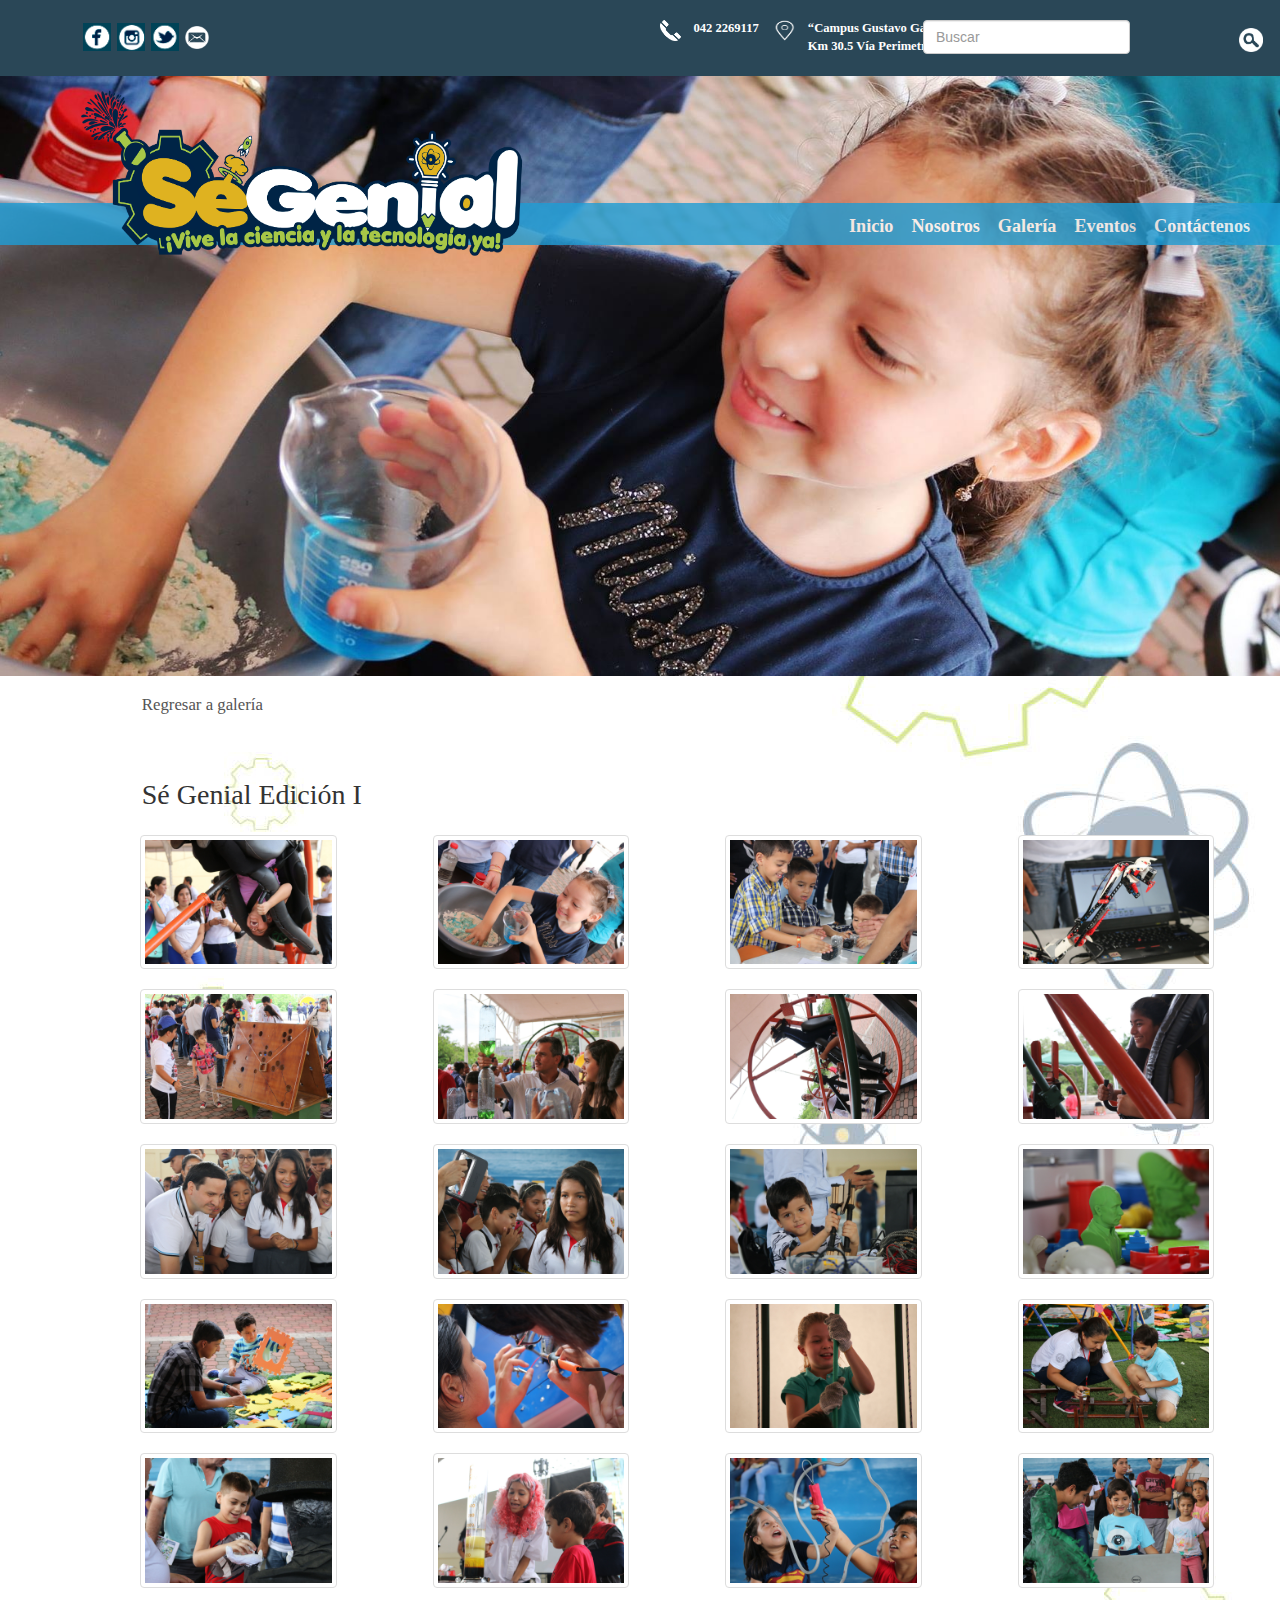
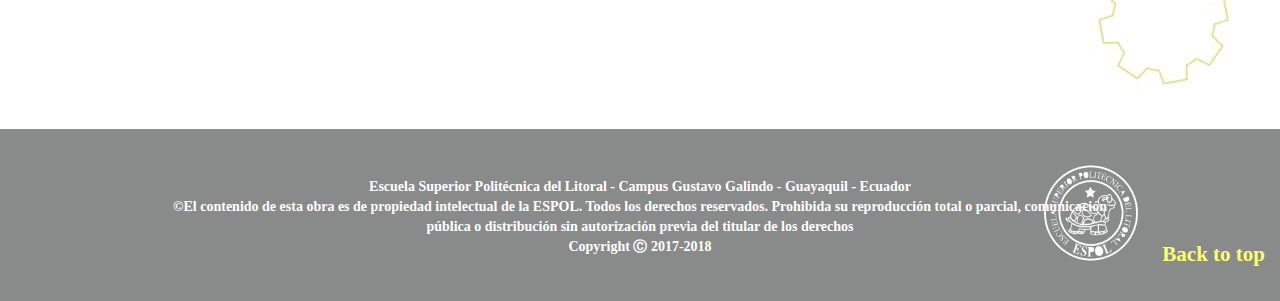
==== pages/album1.html @ fdf4a278 "Pagina" ====
<!DOCTYPE html>
<html lang="es">
    <head>
        <meta http-equiv="Content-Type" content="text/html; charset=UTF-8">
        <meta http-equiv="X-UA-Compatible" content="IE=edge">       
        <meta name="description" content="Proyecto Se Genial">
        <meta name="author" content="">         
        <meta name="viewport" content="width=device-width, user-scalable=no, initial-scale=1.0, maximum-scale=1.0, minimum-scale=1.0" /> 
        <title>Sé Genial - Ciencia & Tecnología </title> <!--titulo -->         
        <!--define la escabilidad responsive-->        
        <link href='../Css/estilos.css' rel='stylesheet'> <!--relacion con la hoja de estilos-->
        <link href="../Css/lightbox.min.css" rel='stylesheet'><!--relacion con la hoja de estilos para galeria-->
        <link href="https://www.fontify.me/wf/1e893ff92dc478e37f2bcf30d12d20bb" rel="stylesheet" type="text/css"><!--AlegreyaSans-Bold-->  
        <link href="https://www.fontify.me/wf/b5febf9e26c5f6fdc570288ff52b4026" rel="stylesheet" type="text/css"><!--AlegreyaSans-Light-->  
        <link href="https://www.fontify.me/wf/cf2e028488651a93a2818b5ef3dda2e2" rel="stylesheet" type="text/css"><!--AlegreyaSans-Thin-->
        <link rel="icon" href="../images/logo.ico" type="image/x-icon" /> <!--favicon-->          
        <!-- Latest compiled and minified CSS -->
        <link rel="stylesheet" href="https://maxcdn.bootstrapcdn.com/bootstrap/3.3.7/css/bootstrap.min.css">
        <!-- jQuery library -->
        <script src="https://ajax.googleapis.com/ajax/libs/jquery/3.1.1/jquery.min.js"></script>
        <!-- Latest compiled JavaScript -->
        <script src="https://maxcdn.bootstrapcdn.com/bootstrap/3.3.7/js/bootstrap.min.js"></script>
        
        <script src="../js/lightbox-plus-jquery.min.js"></script><!--relacion con JavaScript para galeria-->   
        
    </head>   

<body>  
    
<div class="ContenedorPrincipal fondo">
    
<header id="Top">     
    
<div class="contenedorDireccion">   

<div class="Social">    
<a href="https://www.facebook.com/se.genial" target="_blank" title="Siguenos, SéGenial en Facebook" rel="nofollow"> <img src='../images/f.png' alt="logo"> </a>
</div>  

<div class="Social">    
<a href="https://www.instagram.com/se_genial" target="_blank" title="Siguenos, SéGenial en Instagram" rel="nofollow"> <img src='../images/i.png' alt="logo"></a> 
</div>

<div class="Social">    
<a href="https://twitter.com/se_genial" target="_blank" title="Siguenos, SéGenial en Twitter" rel="nofollow"> <img src='../images/t.png' alt="logo"> </a>  
</div> 
    
<div class="Social">    
<a href="../pages/contacto.html" title="Correo" target="_self"> <img class="correo" src='../images/msj.png' alt="logo"> </a> 
</div>

<div class="direccion">      
<img src='../images/fono.png' alt="logo">
<p><b>042 2269117</b></p> 
</div>  
    
<div class="direccion distancia">    
<img src='../images/ub.png' alt="logo">
<p><b>“Campus Gustavo Galindo Velasco”, <br>Km 30.5 Vía Perimetral.</b></p> 
</div>       
    
    
<form class="navbar-form navbar-left">
      <div class="form-group">
        <a href="http://www.segenial.espol.edu.ec/es/search/google" title="Buscador" target="_blank"><img src='../images/lupa.png' alt="logo"></a>   
        <input type="text" class="form-control" placeholder="Buscar">
      </div>      
</form>   


</div>   
    
<div class="menu-bar">
<a href="#"> <img src='../images/mobile-nav-icon.png' alt="logo"></a> 
</div>
</header>   
    
    
<a href='../index.html'> <img class="logo" src="../images/logo.png" alt="logo" title="Logo de Sé Genial"> </a>

<nav>
 <ul class="menu">
  <li><a href='../index.html'><b>Inicio</b></a></li>
  <li><a href='nosotros.html'><b>Nosotros</b></a></li>
  <li><a href='galeria.html'><b>Galería</b></a></li>
  <li><a href='eventos.html'><b>Eventos</b></a></li>    
  <li><a href='contacto.html'><b>Contáctenos</b></a></li>
</ul>
</nav>   
    
 
<img class="imagenPrincipal imgMovilGaleria" src="../images/img1-compressor.jpg">      

    
<div class="container contenedorAlbum1">  
<div class="row album1">
    
<h3>Sé Genial Edición I</h3>
<a class="regresarGaleria" href='../pages/galeria.html'>Regresar a galería</a>
    
  <div class="col-md-3 contenidoAlbum1"> 
    
       <a class="thumbnail" class="example-image-link"  href="../images/Galeria/foto1-compressor.jpg"  data-lightbox="example-set" data-title="Click the right half of the image to move forward.">
      <img class="example-image" src="../images/Galeria/foto1-compressor.jpg" alt=""/></a> 
   
  </div>
    
  <div class="col-md-3 contenidoAlbum1"> 
      
     <a class="thumbnail" class="example-image-link"  href="../images/Galeria/foto2-compressor.jpg"  data-lightbox="example-set" data-title="Click the right half of the image to move forward.">
      <img class="example-image" src="../images/Galeria/foto2-compressor.jpg" alt=""/></a>    
  </div>
    
  <div class="col-md-3  contenidoAlbum1">   
    
    <a class="thumbnail" class="example-image-link"  href="../images/Galeria/foto3-compressor.jpg"  data-lightbox="example-set" data-title="Click the right half of the image to move forward.">
    <img class="example-image" src="../images/Galeria/foto3-compressor.jpg" alt=""/></a>    
    
  </div>   
    
   <div class="col-md-3  contenidoAlbum1"> 
     <a class="thumbnail" class="example-image-link"  href="../images/Galeria/foto4-compressor.jpg" data-lightbox="example-set" data-title="Click the right half of the image to move forward.">
    <img class="example-image" src="../images/Galeria/foto4-compressor.jpg" alt=""/></a>   
  </div>
    
  <div class="col-md-3 contenidoAlbum1">  
    <a class="thumbnail" class="example-image-link"  href="../images/Galeria/foto5-compressor.jpg" data-lightbox="example-set" data-title="Click the right half of the image to move forward.">
    <img class="example-image" src="../images/Galeria/foto5-compressor.jpg" alt=""/></a>  
     
  </div>
    
  <div class="col-md-3 contenidoAlbum1">  
    <a class="thumbnail" class="example-image-link"  href="../images/Galeria/foto6-compressor.jpg" data-lightbox="example-set" data-title="Click the right half of the image to move forward.">
    <img class="example-image" src="../images/Galeria/foto6-compressor.jpg" alt=""/></a>     
   
  </div>
    
  <div class="col-md-3  contenidoAlbum1">  
      
     <a class="thumbnail" class="example-image-link"  href="../images/Galeria/foto7-compressor.jpg" data-lightbox="example-set" data-title="Click the right half of the image to move forward.">
    <img class="example-image" src="../images/Galeria/foto7-compressor.jpg" alt=""/></a>  
  
  </div>   
    
   <div class="col-md-3  contenidoAlbum1"> 
    <a class="thumbnail" class="example-image-link"  href="../images/Galeria/foto8-compressor.jpg" data-lightbox="example-set" data-title="Click the right half of the image to move forward.">
    <img class="example-image" src="../images/Galeria/foto8-compressor.jpg" alt=""/></a>      
   
  </div>  
    
  <div class="col-md-3 contenidoAlbum1">  
    <a class="thumbnail" class="example-image-link"  href="../images/Galeria/foto9-compressor.jpg" data-lightbox="example-set" data-title="Click the right half of the image to move forward.">
    <img class="example-image" src="../images/Galeria/foto9-compressor.jpg" alt=""/></a>  
   
  </div>
    
  <div class="col-md-3 contenidoAlbum1">    
    <a class="thumbnail" class="example-image-link"  href="../images/Galeria/foto10-compressor.jpg" data-lightbox="example-set" data-title="Click the right half of the image to move forward.">
    <img class="example-image" src="../images/Galeria/foto10-compressor.jpg" alt=""/></a>  
  </div>
    
  <div class="col-md-3  contenidoAlbum1"> 
    <a class="thumbnail" class="example-image-link"  href="../images/Galeria/foto11-compressor.jpg" data-lightbox="example-set" data-title="Click the right half of the image to move forward.">
    <img class="example-image" src="../images/Galeria/foto11-compressor.jpg" alt=""/></a>     
  </div>   
    
   <div class="col-md-3  contenidoAlbum1">
    <a class="thumbnail" class="example-image-link"  href="../images/Galeria/foto12-compressor.jpg" data-lightbox="example-set" data-title="Click the right half of the image to move forward.">
    <img class="example-image" src="../images/Galeria/foto12-compressor.jpg" alt=""/></a>      
  </div>   
    
   <div class="col-md-3  contenidoAlbum1">
    <a class="thumbnail" class="example-image-link"  href="../images/Galeria/foto13-compressor.jpg" data-lightbox="example-set" data-title="Click the right half of the image to move forward.">
    <img class="example-image" src="../images/Galeria/foto13-compressor.jpg" alt=""/></a>       
  </div>  
    
  <div class="col-md-3 contenidoAlbum1">
     <a class="thumbnail" class="example-image-link"  href="../images/Galeria/foto14-compressor.jpg" data-lightbox="example-set" data-title="Click the right half of the image to move forward.">
    <img class="example-image" src="../images/Galeria/foto14-compressor.jpg" alt=""/></a> 
    
  </div>
    
  <div class="col-md-3 contenidoAlbum1">
    <a class="thumbnail" class="example-image-link"  href="../images/Galeria/foto15-compressor.jpg" data-lightbox="example-set" data-title="Click the right half of the image to move forward.">
    <img class="example-image" src="../images/Galeria/foto15-compressor.jpg" alt=""/></a>    
  </div>
    
  <div class="col-md-3 contenidoAlbum1">   
    <a class="thumbnail" class="example-image-link"  href="../images/Galeria/foto16-compressor.jpg" data-lightbox="example-set" data-title="Click the right half of the image to move forward.">
    <img class="example-image" src="../images/Galeria/foto16-compressor.jpg" alt=""/></a>    
  </div>    
 
   <div class="col-md-3 contenidoAlbum1">   
    <a class="thumbnail" class="example-image-link"  href="../images/Galeria/foto17-compressor.jpg" data-lightbox="example-set" data-title="Click the right half of the image to move forward.">
    <img class="example-image" src="../images/Galeria/foto17-compressor.jpg" alt=""/></a>    
  </div> 
    
   <div class="col-md-3 contenidoAlbum1">   
    <a class="thumbnail" class="example-image-link"  href="../images/Galeria/foto18-compressor.jpg" data-lightbox="example-set" data-title="Click the right half of the image to move forward.">
    <img class="example-image" src="../images/Galeria/foto18-compressor.jpg" alt=""/></a>    
  </div>    
    
   <div class="col-md-3 contenidoAlbum1">   
    <a class="thumbnail" class="example-image-link"  href="../images/Galeria/foto19-compressor.jpg" data-lightbox="example-set" data-title="Click the right half of the image to move forward.">
    <img class="example-image" src="../images/Galeria/foto19-compressor.jpg" alt=""/></a>    
  </div>    
    
   <div class="col-md-3 contenidoAlbum1">   
    <a class="thumbnail" class="example-image-link"  href="../images/Galeria/foto20-compressor.jpg" data-lightbox="example-set" data-title="Click the right half of the image to move forward.">
    <img class="example-image" src="../images/Galeria/foto20-compressor.jpg" alt=""/></a>    
  </div>    
  
</div>
</div> 
    
<footer class="col-xs-12 col-sm-12 col-md-12">
<p><br><b>Escuela Superior Politécnica del Litoral - Campus Gustavo Galindo - Guayaquil - Ecuador
<br> ©El contenido de esta obra es de propiedad intelectual de la ESPOL. Todos los derechos reservados. 
Prohibida su reproducción total o parcial, comunicación<br>pública o distribución sin autorización previa del titular de los derechos <br>Copyright Ⓒ 2017-2018</b></p>    
<img src="../images/logoEspol.png" alt="logo" title="Logo Espol">
<p class="pull-right"><a href="#Top"><b>Back to top</b></a></p>
</footer>   
    
</div>
   
<!-- FOOTER -->
 
</body></html>
---- Css/estilos.css ----
*{margin:0;
padding: 0;
-moz-box-sizing: border-box;
-webkit-box-sizing: border-box;	
box-sizing: border-box;
list-style-type: none;
}    


html {
font-family: sans-serif;
-webkit-text-size-adjust: 100%;
-ms-text-size-adjust: 100%;
}



@font-face {
font-family:"AlegreyaSans-Bold";
font-family: "AlegreyaSans-Light" ;
font-family:"AlegreyaSans-Thin";
font-style: normal;
font-weight: normal;

}


body{
font-family: font96876; /*AlegreyaSans-Bold */
font-family: font29500; /*AlegreyaSans-Light */
font-family: font29505; /*AlegreyaSans-Thin */
-webkit-background-size: cover;
-moz-background-size: cover;
-o-background-size: cover;
background-size: cover;
background-repeat: no-repeat;
background-position: fixed; 
}

.ContenedorPrincipal{
    width:100%;
    max-width:100%;  
    overflow: hidden;
    height: auto;
    margin:0 auto;
    position: relative;
    content:"";
    display:table; 
}


.menu-bar img{
    display: none;
}


.fondo{
    background-image: url(../images/fondo.png); 
    width: 100%;
    height: auto;
}

.imagenPrincipal{   
    width:100%;
    height:600px;
    max-width: 100%; 
    max-height: 600px;
    overflow: hidden;  
}
    
header{
width:100%;
height:auto;
float: left;
background-color:#2a4757; 
padding: 10px; 
}


.contenedorDireccion{
position:relative;
top:0.7em;
width: 100%;
height:4em;
z-index: 11;
}


.direccion{
position: relative;
left:37em;
float: left;
}


.distancia{
position: relative;
left:39em;
}

.direccion img{
width:1.5em;
height:1.5em;
float: left;
-webkit-transition: all 1s ease;
-moz-transition: all 1s ease;
-ms-transition: all 1s ease;
transition: all 1s ease;
}


.direccion p{
    color: white;
    font-family:font96876; /*AlegreyaSans-Bold;*/
    font-size:0.9em;
    float: left;
    position: relative;
    left:1em;
}


.Social{  
    font-family: font96876; /*AlegreyaSans-Bold;*/
    font-size:1em;
    float: left;
}


.Social a{
position:relative;
left: 5em;
float: left; 
margin 0 auto; 
}   

.Social img{
width:2em;
height:2em;
margin:3px;
-webkit-transition: all 1s ease;
-moz-transition: all 1s ease;
-ms-transition: all 1s ease;
transition: all 1s ease;
}



.Social img:hover {
width:2.5em;
height:2.5em;    
}

img.correo {
position: relative;
top:0.2em;
width:1.7em;
height:1.7em;
}



button{
float: right;
position: relative;
right:5em;
}


.form-group img{
width:1.7em;
height:1.7em;
float: left;
position: relative;
left:55.5em;
top:0em;
}


.form-control{ 
  position: absolute;
  top:0em;
  right:10em; 
}


/*Slider*/

.carousel-indicators{
position: relative;
top:45em;
}

.item img{
position: relative;
top:0em;
}



nav{
   position: absolute;
   top:14.5em;
   z-index:12;  
   left:0em;
    width:100%;
    height:3em;
    float: right;
    padding: 0px;   
    margin:0 0; 
    background:#1e9cd4;
    opacity: .8;
}

.menu{
   position: relative;
   top:0.7em;
   left:60em;
    width:100%;  
    float: right;
    padding: 0px;   
    margin:0 0;    
    z-index:13;  
}


nav ul{
overflow: hidden;
}

nav ul li { 
float: left;
font-size:1.3em;
font-family:font96876; /*AlegreyaSans-Bold;*/    
}

nav ul li a {
  display: inline;  
  padding: 8px 9px; 
  color:#fff;
  list-style:none;
}

/* Change the link color on hover */
.menu li a:hover {   
 background-color:#ffff71; 
 text-decoration: none; 
}



.logo{
position: absolute;
top:4.5em;
width:40em;
height:15em;  
float: left;
left:2.5em;
z-index:14;
}



.descripcion{
    position:absolute;
    top:0em;    
    background:#ffff71;
    width: 100%;
    height:auto;   
}

.descripcion h1{
font-size:2.5em;
text-align: center;
font-family:font96876; /*AlegreyaSans-Bold*/
color:#535353;
}


.descripcion p{
    font-size:1.5em;
    font-family: font29500; /*AlegreyaSans-Light */
    text-align: center;
    margin-left:7em;
    margin-right:7em;
    color:#535353;
}

.RedColaboradores{
   position: relative;
   top:7em;
   width:33.33%;
   background-color:#df7d34;  
   height:50em;
   float: left;
   z-index: 1;
}

img.colabEjes{
    position: relative;    
    width:75%;
    opacity: 0.8;
    border: 10px solid #eee;
    -webkit-transition: all 0.5s ease;
    -moz-transition: all 0.5s ease;
    -o-transition: all 0.5s ease;
    -webkit-box-reflect: below 0px -webkit-gradient(linear, left top, left bottom, from(transparent), color-stop(.7, transparent), to(rgba(0,0,0,0.1)));     
}
 
img.colabEjes:hover {   
   opacity: 1;
    -webkit-box-reflect: below 0px -webkit-gradient(linear, left top, left bottom, from(transparent), color-stop(.7, transparent), to(rgba(0,0,0,0.4)));
    -webkit-box-shadow: 0px 0px 20px rgba(255,255,255,0.8);
    -moz-box-shadow: 0px 0px 20px rgba(255,255,255,0.8);
    box-shadow: 0px 0px 20px rgba(255,255,255,0.8);
}


.RedColaboradores h1{
   font-size:1.7em;
   font-family:font96876; /*AlegreyaSans-Bold;*/
    text-align: center; 
    color:#5b5a5a;   
}


.RedColaboradores p{
    font-size:1.2em;
    font-family: font29500; /*AlegreyaSans-Light */
    text-align:center;    
    color:#ffffff;
    margin: 1em;
    width:29em;
    height:25em;
    position: relative;
    left:3.7em;
}



.button {    
    border: none; 
    padding: 15px 32px;
    text-align: center;   
    display: inline-block;
    font-size: 18px;
    font-family:font29505; /*AlegreyaSans-Thin */
    margin: 4px 2px;
    cursor: pointer;  
    margin-left: 5em;
    margin-right: 5em;
}


.buttonRedes {
position:absolute;
top:30em;
left:10em;
right:9em;
background-color: transparent;    
border: 2px solid rgb(198,159,121);  
border-radius: 10px;    
z-index: 2;
}

.buttonRedes a:hover{
    color:yellow;
    text-decoration: none;
}

.buttonRedes a{
    color:white;
}


.linksPotencial{
position: relative;
top:3em;
width:100%;
height:47em;
}

.linksPotencial .row{
position:relative;
top:15em;
width:100%;
}

.iconos img{
width:10em;
height:10em;
-webkit-transition: margin 0.5s ease-out;
-moz-transition: margin 0.5s ease-out;
-ms-transition: margin 0.5s ease-out;
transition: margin 0.5s ease-out;
}

.iconos img:hover {
margin-top: 2px;
}


.linksPotencial h1{
    font-size:2.5em;
    font-family:font96876; /*AlegreyaSans-Bold;*/
    text-align: center;   
    position: relative;
    top:4em;
    color:#535353;
}


.linkEstilo a:hover{
    color:#ffff71;
    text-decoration: none;
}



.linkEstilo a{
    color: white;
}


.linkEstilo {      
    color: white;
    padding:15px 15px;   
    padding-bottom:0em;
    padding-top: 0em;
    text-decoration: none;
    display: inline-block;      
    cursor: pointer;  
    position: relative;
    top:1em;
    left:0em;  
    font-family:AlegreyaSans-Thin;
    font-size: 1.2em;
    text-align:center;
    width:70%; 
    height:7em;
}


.linkEstilo h1{
   font-size:1.3em;
   font-family:font96876; /*AlegreyaSans-Bold;*/
    text-align: center;    
    position: relative;
    top:0em;   
    z-index: 7;
}

.linkNiños{
    background-color: #749C3C; /*Green*/
    border: 2px solid rgb(116,156,61);  
    border-radius: 10px;  
    z-index: 6; 
}


.linkMaestros {
    background-color: #3E5C98; /*azúl*/
    border: 2px solid rgb(60,91,150);  
    border-radius: 10px;      
}

.linkPadres {
    background-color:#377F86; /*Turquesa*/
    border: 2px solid #377f87;  
    border-radius: 10px;    
}

.linkParticipar{
    background-color:#974474; /*Magenta*/
    border: 2px solid #944372;  
    border-radius: 10px;    
}


.video-responsive {
position: relative;
top:0em;
padding-bottom: 56.25%; /* 16/9 ratio */
padding-top: 30em; /* IE6 workaround*/   
}
 
.video-responsive iframe,
.video-responsive object,
.video-responsive embed {
position: absolute;
top:2em;
left:0em;
width:100%;
height:50%;
}


.eventosCalendar {   
    position: absolute;
    top:218em;
    background-color:#465f84;
    color: #cfd419;
    text-align: left;
    float: left;    
    width: 100%;   
    height:50%;
}

.eventosCalendar h1{  
    position: relative;
    top:1.3em;
    text-align: center;    
    font-size:2.5em;  
    font-family:font29500; /*AlegreyaSans-Light;*/
    color: white;   
} 


.evento{
    position: relative;
    top:5em;
    width:25em;
    height:25em;
}


.evento h2{ 
    margin: auto;
    position: absolute;
    left:0em;
    font-size: 5em;
    font-family:font29500;  /*AlegreyaSans-Light;*/
    padding-left:1em;
}


.mesAnio{   
    font-size:2em;
    font-family:font29505; /*AlegreyaSans-Thin;*/
    position: relative;
    left:4.3em;
    top:1em;
    margin: auto;
}

.evento h4{ 
    color: white;
    font-size:1.5em;
    font-family: font29505; /*AlegreyaSans-Thin;*/
    position: absolute;
    left:3.5em;
    top:4.5em;  
     margin: auto;
}

.evento p{
   color: white;
   width:25em;
   height:20em;
    font-size:1em;
    font-family: font29505; /*AlegreyaSans-Thin;*/
    position: absolute;
    left:5.5em;
    text-align: left;
    top:10em;  
    margin: auto;    
}


.buttonEventos {
   background-color: transparent;  
    border: 2px solid #81919f;  
    border-radius: 10px; 
    position: relative;
    top:12em;
    left:-5.5em;
}

.buttonEventos a:hover{
    color:#cfd419;
    text-decoration: none;
}

.buttonEventos a{
    color: white;
}

footer{  
    position: relative;
    top:0.2em;
    width:100%;
    height:12.5em;    
    color: white;
    background-color:#898a8a;   
    clear:both;
    font-size:1em;   
    font-family:font29500; /*AlegreyaSans-Light;*/  
    text-align: center;    
}

footer p{
position: relative;
left:0em;
top:2em;
}

footer img{
    position: absolute;
    right:10em;
    top:2.5em;
    width:7em;
    height:7em;
}


.pull-right{
font-size:1.5em;
font-family: font96876; 
position: relative;
top: 0em;
}

.pull-right a{
left: 0em;
width: 5em;
height: auto;
color:#ffff71;
}

.pull-right a:hover{
text-decoration: none;
color:#555;
}


/*Nosotros*/

.contenedorNosotros{
position: relative;
left:0em;
width:50%;
top:5em;
height:50em;
}


.contenidoNosotros h3{
position: relative;
left:11em;
font-size:2em;
font-family:font96876; /*AlegreyaSans-Bold;*/
}


.contenidoNosotros p{
font-family:font29500;  /*AlegreyaSans-Light;*/
font-size:1.2em;
position: relative;
left: 5em;   
}

.objetivos li{
list-style:circle;
font-family:font29500;  /*AlegreyaSans-Light;*/
font-size:1.2em;
position: relative;
left: 5em;  
}



/*Contáctenos*/

.btn:focus{
outline: none;
}

#respuesta{
display: none;
}

.active a{
color:#ffff71;
text-decoration: none;
}


.contacto{
font-family:font96876; /*AlegreyaSans-Bold;*/
position: relative;
top:1em;
left:5em;
}

.contenidoContacto {
position: relative;
left:3em;
height:17em;
}

.contenidoContacto img{
position: relative;
top:3.7em;
left:0;
width:1.5em;
height:1.2em;
margin: 0;
}

img.mailCont{
position: relative;
top:3.7em;
left:0.2;
width:2em;
height:1.2em;
margin: 0;
}

.contenidoContacto p{
position: relative;
top:2em;
left:2em;
font-family:font29500;  /*AlegreyaSans-Light;*/
font-size:1.2em;    
}

.infoContact{
position: relative;
top: 5em;
left: 0;
}

.infoContact h3{
position: relative;
top:6em;
font-size:2em;
font-family:font96876; /*AlegreyaSans-Bold;*/   
}


.infoContact p{
width: 100%;
position: relative;
top:0.7em; 
font-family:font29500;  /*AlegreyaSans-Light;*/
font-size:1.2em;
left:3.4em;
}

.contCont{
position: relative;
font-family:font29500;  /*AlegreyaSans-Light;*/
top:7em;
left:15em;
width:20em;
height: 5em;
}


.contCont label{
position: absolute;
right:15em;
width:20em;
height: 5em;
}

.btnEnviar{
position: absolute;
top:40em;
left:20.5em;
}


.msjCont{
position: absolute;
font-family:font29500;  /*AlegreyaSans-Light;*/
top:31em;
left:15em;
width:20em;
}

.msjCont label{
position: absolute;
top:0em;
right:31.5em;
}

.contenedorContac h3{
position: relative;
top:0.5em;
text-align: left;
left:2em;
font-size:2em;
font-family:font96876; /*AlegreyaSans-Bold;*/
}

.contenedorContac{
height:115em;
}


.row::after {
    content: "";
    clear: both;
    display: table;
}

.mapa{
width:55%;
position: absolute;
left:11em;
top:122em;

}

.mapa img{
width: 100%;
position: relative;
top:2em;
}

.contCont input{
position:relative;
top: 0;
}

.mapa h3{
position: relative;
left: 0;
top: 0;
font-size:2em;
font-family:font96876; /*AlegreyaSans-Bold;*/     
}


/*.formulario iframe{
position:relative;
top:10em;  
left:1em;
width:65em;
height:45em;    
}*/





/*Galeria*/

.contenedorGaleria{
   width: 100%;
   height:50em;
   position: relative;
   top:4em;  
   left:5em;
}

.contenedorGaleria h3{
position:relative;
top:0em;
font-size:2em;
left:0.2em;
font-family:font96876; /*AlegreyaSans-Bold;*/
}

.contenidoGaleria{
position:absolute;
top:0em;
}

.caption h4{
font-size:1.7em;
text-align: center;
color: #555;
font-family:font96876; /*AlegreyaSans-Bold;*/
}

.caption h4:hover{
color:#3E5C98;
}

.caption a:hover{
  text-decoration: none;  
}


.desGaleria{
font-size:1.2em;
font-family:font29500;  /*AlegreyaSans-Light;*/
}



/*Albumes*/


.contenedorAlbum1{
  height:75em; 
  position: relative;
  left: 5em;
}



.thumbnail{
    position: relative;
    width:75%;
    top:7em;
    left:0em;
    right:10em;
} 



.album1 h3{
position: relative;
top:3em;
text-align: left;
left:0.6em;
font-size:2em;
font-family:font96876; /*AlegreyaSans-Bold;*/
}


.regresarGaleria{
position:absolute;
left:1em;
top:1em;
font-family:font96876; /*AlegreyaSans-Bold;*/
font-size:1.2em; 
color:#555;
}


.regresarGaleria:hover{
text-decoration: none;
}

/*FinAlbum1*/




/*Eventos*/

.contenidoEventos{
position: relative;
height:45em;
top: 2em;
clear: both;
}

.contenedorEventos{
position: relative;
top:3em;  
height:150em;
} 


.contenidoEventos img{
position:absolute;
top:2.7em;
left:41em;
width:75%;
height:75%;
float: right;
}

.contenedorEventos h3{
position: relative;
left:0.5em;
font-size:2em;
font-family:font96876; /*AlegreyaSans-Bold;*/ 
}

.contenidoEventos h4{
font-size:1.2em;
font-family:font96876; /*AlegreyaSans-Bold;*/ 
}

.list-group-item{
font-size: 1em;
text-align: left;
font-family:font29500;  /*AlegreyaSans-Light;*/
}

img.efectEventos{    
    opacity: 0.8;
    border:7px solid #eee;
    -webkit-transition: all 0.5s ease;
    -moz-transition: all 0.5s ease;
    -o-transition: all 0.5s ease;
    -webkit-box-reflect: below 0px -webkit-gradient(linear, left top, left bottom, from(transparent), color-stop(.7, transparent), to(rgba(0,0,0,0.1)));     
}
 
img.efectEventos:hover {   
   opacity: 1;
    -webkit-box-reflect: below 0px -webkit-gradient(linear, left top, left bottom, from(transparent), color-stop(.7, transparent), to(rgba(0,0,0,0.4)));
    -webkit-box-shadow: 0px 0px 20px rgba(255,255,255,0.8);
    -moz-box-shadow: 0px 0px 20px rgba(255,255,255,0.8);
    box-shadow: 0px 0px 20px rgba(255,255,255,0.8);
}

.list-group-item a{
color:#555;
}


.list-group-item a:hover{
text-decoration: none;
}

.list-group-item b{
 font-family:font96876; /*AlegreyaSans-Bold;*/    
}


/*Eventos*/



/*RedColaboradores*/


.contenedorRedColab{
position: relative;
top:3em;
width:100%;
height:60em;
}


.tituloRedColb{
position: relative;
text-align: left;
left:0.4em;
font-size:2em;
font-family:font96876; /*AlegreyaSans-Bold;*/
}

.contenidoRedColab{
position: relative;
top: 5em;
height:37em;
   
}

.contenidoRedColab h3{
position: absolute;
top:11em;
left:3em;
font-size:1.5em;
font-family:font96876; /*AlegreyaSans-Bold;*/
}


img.giro {    
width:100%;
}
 

.desColb{
position:absolute;
top:16em;
left:2em;
width:12em;
height:10em;
text-align: left;
font-size: 1.3em;
color:#555;
font-family:font29500;  /*AlegreyaSans-Light;*/
}

.fonoNum{
position:relative;
top:9em;  
left:5em;
color:#555;
}

.fonoRedCol{
position:absolute;
top:26em;
left:3em;
width:1.5em;
height:1.5em;
margin: 1em;
}

.correoRedCol{
position:absolute;
top:28.7em;
left:3em;
width:2em;
height:1.5em;
margin: 1em;
}

.mailRedCol{
position: absolute;
top:29.5em;
left:5.5em;
color:#555;
}

.mailRedCol:hover{
text-decoration: none;
}

.webRedCol{
position: absolute;
top:31.5em;
left:5.5em;
color:#555;
}

.webRedCol:hover{
text-decoration: none;
}









@media only screen and (max-width: 768px) {
    
    /* For mobile phones: */ 
   
[class*="col-*-*"] {
    float: left;
    padding:0px;
    width: 100%;
}
 
/* Home */ 

.logo{
position: absolute;
top:0em;
width:16em;
height:7em;  
left:7em;
}


      
.contenedorDireccion{
display: none;
}
    
header{
height:9em;
}
      
 
.menu-bar img{  
    display: block;    
    width:2em;
    height:2em;
    box-sizing: border-box;
    -webkit-box-sizing:border-box;
    -moz-box-sizing:border-box;  
    position:absolute;
    top:1em;
    left:4em;    
}  
         
      
nav{
  width:100%;
  height:1em;   
  top:5em;       
  margin: 0;    
  opacity: .3;
}    
    

.carousel-indicators{
position: relative;
top:20em;
}
    

.descripcion{
   position:relative;
   top:0em;
}
 
.descripcion h1{
font-size:4em;}


.descripcion p{
    font-size:1.5em;   
    text-align: center;
    margin-left:2em;
    margin-right:2em;   
}
    
.RedColaboradores{
height:45em;
position: relative;
top:7em;
}

    
.RedColaboradores p{   
    width:14.5em;
    height:20em;
    position: relative;
    left:1.2em;
    font-size:1.4em;
}
    
    
.buttonRedes{ 
top:27em;
left:3em;
}

.linksPotencial{
position: relative;
top:3em;
}
  
.linksPotencial h1{
position: relative;
top:2.5em;
font-size:2em;
}
  

.linksPotencial .row{
position:relative;
top:8em;
}      
    
    
 .linkEstilo{ 
width:12.5em;
height:8em;
position: relative;
top:0.5em;
margin:1em;
} 
    
.iconos img{
width:12em;
height:12em;
}   
    
.linkEstilo h1{  
font-size:1.5em;
position: relative;
top:0em;
}

.linkEstilo p{
font-size:1.3em;        
}
 
.video-responsive{
position:relative;
top:15em;
}  

.eventosCalendar{
position: relative;
top:0em;  
height:100em;


}
  
.evento{
position:relative;
width: 100%;
top:2em;  
height:30em; 
}   
    
.eventosCalendar h1{
position: relative;
top:0.5em;
}

.mesAnio{   
font-size:1.7em;
position: relative;
top:1em;
left:0.5em; 
}

.evento h4{    
font-size:2em;
position: absolute;
left:2.7em;
top:2.9em; 
}

.evento p{  
font-size:1.5em;
width:13em;
height:30em;
position: absolute;
left:3.6em;
top:6.5em;   
}

.buttonEventos {   
position: relative;
left:-1em;
top:14em;
}
   
footer{
position: relative;
top:0em;
font-size:0.6em;
text-align: left;
}
   
footer img{
position: absolute;
top:4em;
right:0em;
}
    
    
.pull-right {
font-size:1.5em;
position: absolute;
top: 0em;
margin: 0.5em;
}
    
    
/* Fin home */ 

    
    
/*Páginas secundarias*/ 
    
/*Inicio Nosotros*/
    
    
.imgMovilNosotros{    
    content:url(../images/imgMovil.jpg);    
    width: 100%;
    height:400px;
    max-height: 100%;
    max-height: 400px;
    overflow: hidden;   
    position: relative;
    top:0em;         
}
    
.contenedorNosotros{
position: relative;
top:2em;
width: 100%;
height:75em;
}
     

.contenidoNosotros h3{
position: relative;
font-size:2em;
left:6em;
}

.contenidoNosotros p{
text-align: left;
font-size:1.5em;
left:1em;
}
    
    
.objetivos li{
font-size:1.5em;
position: relative;
left:1.2em;  
}


/*Fin Nosotros*/
    

/*Contacto*/
    
.imgMovilContacto{    
    content:url(../images/imgMovilContact.jpg);    
    width: 100%;
    height:400px;
    max-height: 100%;
    max-height: 400px;
    overflow: hidden;   
    position: relative;
    top:0em;          
}
    
    
.contenedorContac{
height:97em;
} 
    

.contenedorContacto h3{
text-align: left;
}


.contenidoCantacto{
width: 50%;
position: relative;
top:3em;
}


    
.contacto{
position: relative;
left:5em;
top:2em; 
}

.infoContact p{
width:20em;  

}

.contCont{
width:13em;
height: 5em;
}

.contCont input{
font-size:1em;
}

.btnEnviar{
top:42em;
left:13em;
}


.msjCont{
top:31em;
left:15em;
width:12.7em;
}

.msjCont label{
right:24em;
}
    

.mapa{
position: relative;
top:25em;
left:5em;
margin: 0;
width:22em;
height: 22em;
}
    
    
.mapa img{
   position: relative;
   top:1em;
   width:17em;
}
  
    
    
/*Fin contacto*/
    


/*Red de colaboradores*/
    
    
.contenedorRedColab{
    height:125em;    
} 
    
.contenidoRedColab{ 
position: relative;
top:2em;
left: 5em;
height:35em;
}   
    
.desColb{
top:17em;  
left:2.7em;
}
    

      
.tituloRedColb{
position: relative;
left:3em;        
 }

.contenidoRedColab h3{
  left:4.5em;
  top:9em;    
}
 

  
.fonoRedCol{
  top:26em;
  left:3.5em;
}
    
.fonoNum{
position:relative;
top:6em;
left:5em;
}   
    
.correoRedCol{
top:28.5em;
left:3.5em;
}
   
.mailRedCol{
top:29.3em;
 left:5.5em;       
}

.webRedCol{
top:31.3em;
 left:5.5em;       
}    
    
    
     

/*Eventos*/
.imgMovilEventos{    
    content:url(../images/imgMovilEventos.jpg);    
    width: 100%;
    height:400px;
    max-height: 100%;
    max-height: 400px;
    overflow: hidden;   
    position: relative;
    top:0em;         
}
     

.contenedorEventos h3{
    position: relative;  
    text-align: center;
} 
    

.contenedorEventos{
  position: relative;       
  top:1em; 
}
    
    
.contenidoEventos{
height:75em;
}

.contenidoEventos img{
position:absolute;
top:45em;
left:2em;
width:25em;
height: 25em;

}
       
    
/*Albumes*/


.contenedorAlbum1{
  height:290em; 
} 
    
    
/*Fin Albumes*/   

    
/*Galeria*/
.imgMovilGaleria{    
    content:url(../images/imgMovilGaleria.jpg);    
    width: 100%;
    height:400px;
    max-height: 100%;
    max-height: 400px;
    overflow: hidden;   
    position: relative;
    top:0em;         
}

    
.contenedorGaleria{
    height:50em;       
}  
    

.contenidoGaleria{
    position: relative;
    left:0em;       
} 
    
    
    
    
}



@media only screen and (min-width: 768px) {
    /* For desktop: */
    .col-1 {width: 8.33%;}
    .col-2 {width: 16.66%;}
    .col-3 {width: 25%;}
    .col-4 {width: 33.33%;}
    .col-5 {width: 41.66%;}
    .col-6 {width: 50%;}
    .col-7 {width: 58.33%;}
    .col-8 {width: 66.66%;}
    .col-9 {width: 75%;}
    .col-10 {width: 83.33%;}
    .col-11 {width: 91.66%;}
    .col-12 {width: 100%;}      
}






  /* For tablets: */

/*@media only screen and (min-width: 600px) {
  
    .col-m-1 {width: 8.33%;}
    .col-m-2 {width: 16.66%;}
    .col-m-3 {width: 25%;}
    .col-m-4 {width: 33.33%;}
    .col-m-5 {width: 41.66%;}
    .col-m-6 {width: 50%;}
    .col-m-7 {width: 58.33%;}
    .col-m-8 {width: 66.66%;}
    .col-m-9 {width: 75%;}
    .col-m-10 {width: 83.33%;}
    .col-m-11 {width: 91.66%;}
    .col-m-12 {width: 100%;}
    
    


.iconos img{
width:10em;
height:10em;
}   

    
    
.buttonRedes{
 position: relative;
 left:0em;
}

.video-responsive{
position: relative;
top:0em;
    }

    
.linksPotencial{
 position: relative;
top:0.5em;
    }
    
    
.eventosCalendar{
position: absolute;
top:190em; 

}
  
.eventosCalendar h1{
position: relative;
top:0.5em;

}
    
.mesAño{
position: relative;
left: 2.7em;
font-size:1.7em;
}
    
.evento{
position:relative;
width:100%;
top:2em;  

}   
  
.eventosCalendar.row{
    position: relative;
    height:70em;         
    }
    
.evento p{
text-align: left;
}
    
    
.buttonEventos { 
    position: absolute;
    top:13em;
}
    
footer{
position: relative;
top:0em;
text-align: left;
font-size:0.9em;
}
    
    
    

.carousel-indicators{
position: relative;
top:30em;
}  
    

.direccion{
position: relative;
left:6em;
font-size:0.9em;
}

.direccion p{
position: relative;
left:0.3em;
}

    
.Social{
position: relative;
left: 0;
}


.form-group img{
position: absolute;
top:0.6em;
left:60em;
}

.form-control{   
    right:3em; 
}
  
.correo{
font-size:0.9em;
position: relative;
left:1.7em;
}

    
}*/
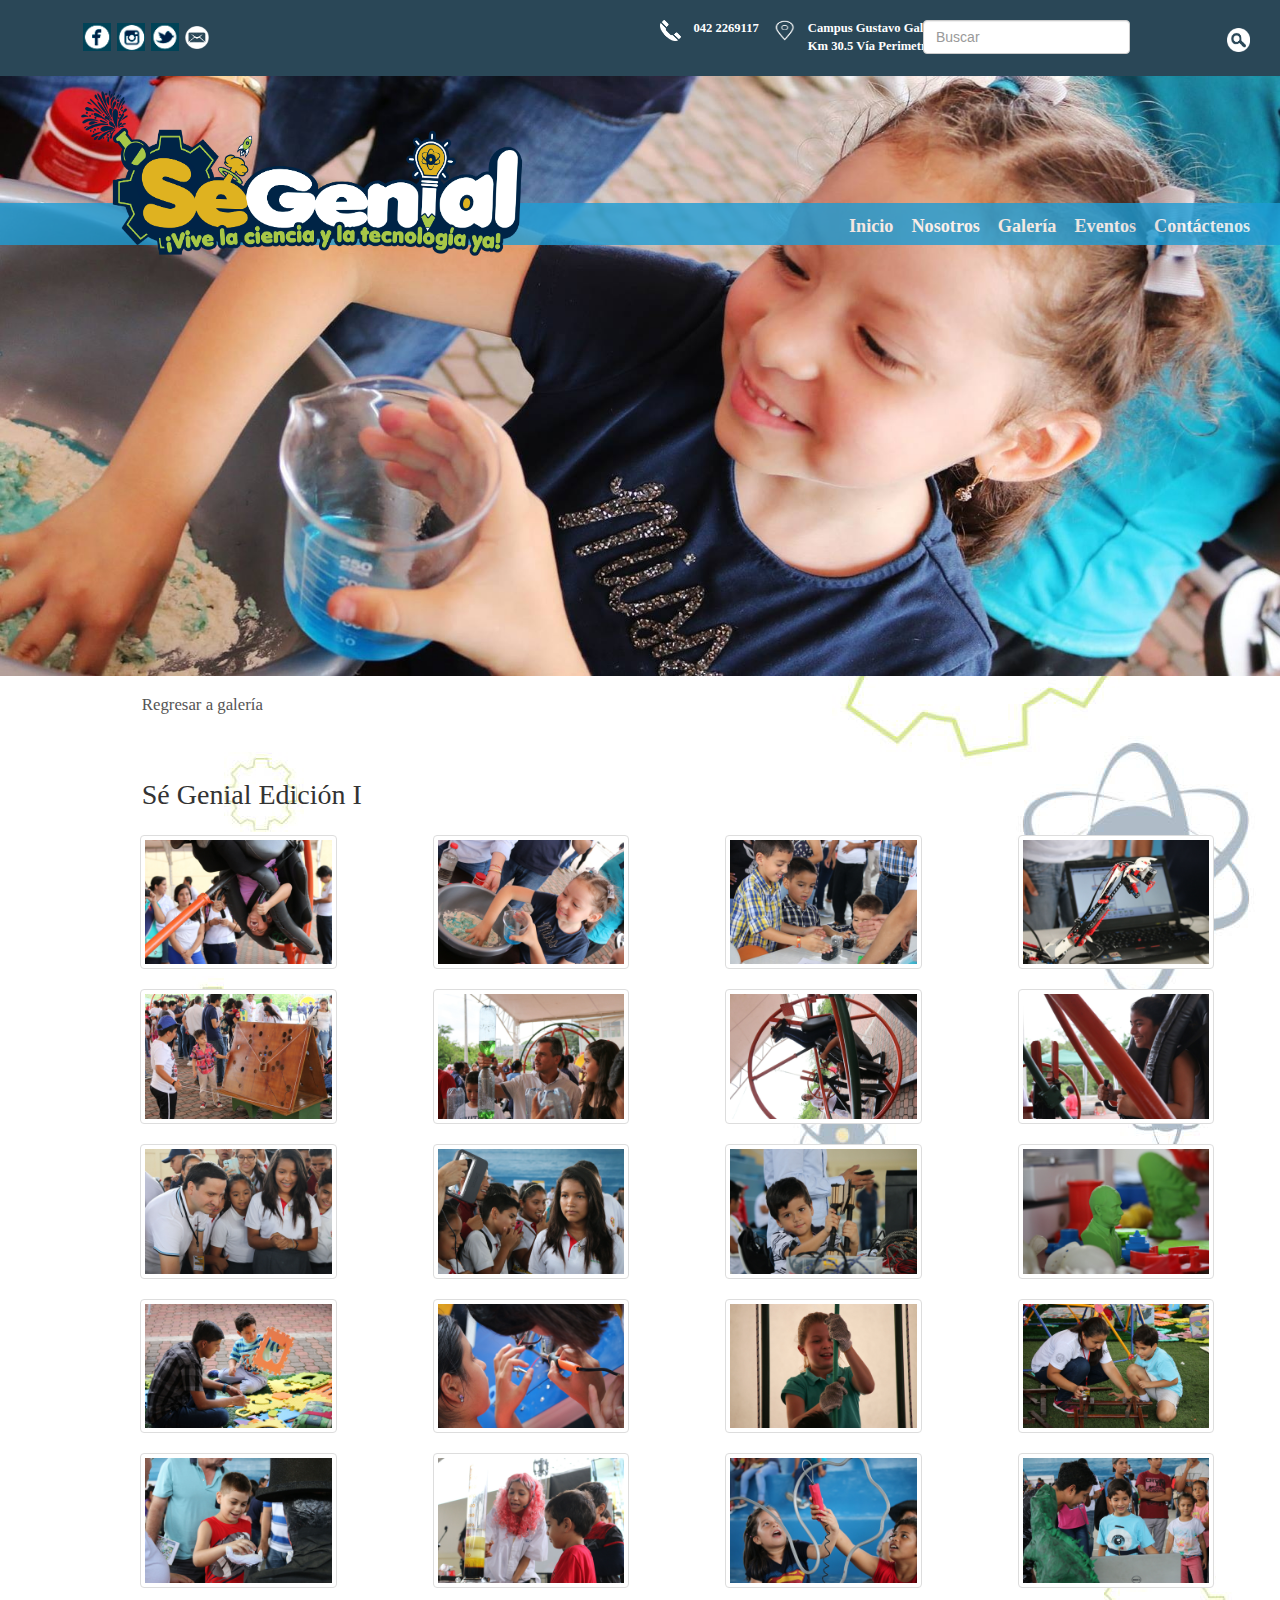
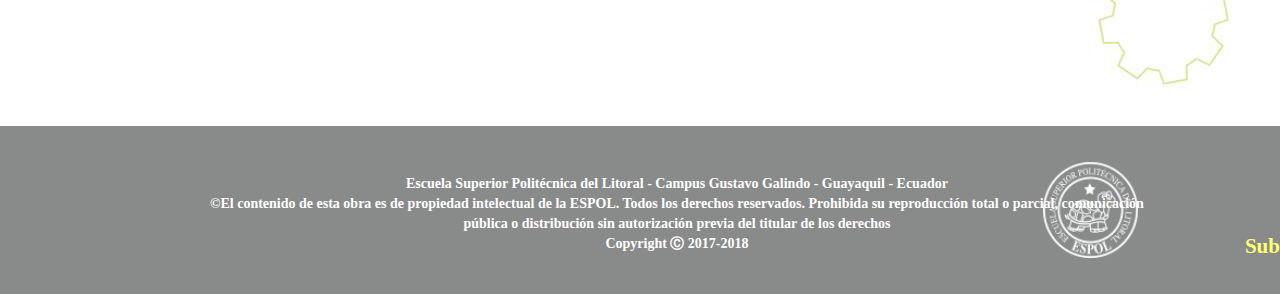
==== commit 4dc6f116: "Actualizacion v3" ====
--- a/pages/album1.html
+++ b/pages/album1.html
@@ -6,7 +6,7 @@
         <meta name="description" content="Proyecto Se Genial">
         <meta name="author" content="">         
         <meta name="viewport" content="width=device-width, user-scalable=no, initial-scale=1.0, maximum-scale=1.0, minimum-scale=1.0" /> 
-        <title>Sé Genial - Ciencia & Tecnología </title> <!--titulo -->         
+        <title>Sé Genial | Ciencia & Tecnología </title> <!--titulo -->         
         <!--define la escabilidad responsive-->        
         <link href='../Css/estilos.css' rel='stylesheet'> <!--relacion con la hoja de estilos-->
         <link href="../Css/lightbox.min.css" rel='stylesheet'><!--relacion con la hoja de estilos para galeria-->
@@ -56,7 +56,7 @@
     
 <div class="direccion distancia">    
 <img src='../images/ub.png' alt="logo">
-<p><b>“Campus Gustavo Galindo Velasco”, <br>Km 30.5 Vía Perimetral.</b></p> 
+<p><b>Campus Gustavo Galindo Velasco, <br>Km 30.5 Vía Perimetral.</b></p> 
 </div>       
     
     
@@ -98,114 +98,114 @@
 <h3>Sé Genial Edición I</h3>
 <a class="regresarGaleria" href='../pages/galeria.html'>Regresar a galería</a>
     
-  <div class="col-md-3 contenidoAlbum1"> 
+  <div class="col-md-3 col-lg-3 contenidoAlbum1"> 
     
        <a class="thumbnail" class="example-image-link"  href="../images/Galeria/foto1-compressor.jpg"  data-lightbox="example-set" data-title="Click the right half of the image to move forward.">
       <img class="example-image" src="../images/Galeria/foto1-compressor.jpg" alt=""/></a> 
    
   </div>
     
-  <div class="col-md-3 contenidoAlbum1"> 
+  <div class="col-md-3 col-lg-3 contenidoAlbum1"> 
       
      <a class="thumbnail" class="example-image-link"  href="../images/Galeria/foto2-compressor.jpg"  data-lightbox="example-set" data-title="Click the right half of the image to move forward.">
       <img class="example-image" src="../images/Galeria/foto2-compressor.jpg" alt=""/></a>    
   </div>
     
-  <div class="col-md-3  contenidoAlbum1">   
+  <div class="col-md-3 col-lg-3 contenidoAlbum1">   
     
     <a class="thumbnail" class="example-image-link"  href="../images/Galeria/foto3-compressor.jpg"  data-lightbox="example-set" data-title="Click the right half of the image to move forward.">
     <img class="example-image" src="../images/Galeria/foto3-compressor.jpg" alt=""/></a>    
     
   </div>   
     
-   <div class="col-md-3  contenidoAlbum1"> 
+   <div class="col-md-3 col-lg-3 contenidoAlbum1"> 
      <a class="thumbnail" class="example-image-link"  href="../images/Galeria/foto4-compressor.jpg" data-lightbox="example-set" data-title="Click the right half of the image to move forward.">
     <img class="example-image" src="../images/Galeria/foto4-compressor.jpg" alt=""/></a>   
   </div>
     
-  <div class="col-md-3 contenidoAlbum1">  
+  <div class="col-md-3 col-lg-3 contenidoAlbum1">  
     <a class="thumbnail" class="example-image-link"  href="../images/Galeria/foto5-compressor.jpg" data-lightbox="example-set" data-title="Click the right half of the image to move forward.">
     <img class="example-image" src="../images/Galeria/foto5-compressor.jpg" alt=""/></a>  
      
   </div>
     
-  <div class="col-md-3 contenidoAlbum1">  
+  <div class="col-md-3 col-lg-3 contenidoAlbum1">  
     <a class="thumbnail" class="example-image-link"  href="../images/Galeria/foto6-compressor.jpg" data-lightbox="example-set" data-title="Click the right half of the image to move forward.">
     <img class="example-image" src="../images/Galeria/foto6-compressor.jpg" alt=""/></a>     
    
   </div>
     
-  <div class="col-md-3  contenidoAlbum1">  
+  <div class="col-md-3 col-lg-3 contenidoAlbum1">  
       
      <a class="thumbnail" class="example-image-link"  href="../images/Galeria/foto7-compressor.jpg" data-lightbox="example-set" data-title="Click the right half of the image to move forward.">
     <img class="example-image" src="../images/Galeria/foto7-compressor.jpg" alt=""/></a>  
   
   </div>   
     
-   <div class="col-md-3  contenidoAlbum1"> 
+   <div class="col-md-3 col-lg-3 contenidoAlbum1"> 
     <a class="thumbnail" class="example-image-link"  href="../images/Galeria/foto8-compressor.jpg" data-lightbox="example-set" data-title="Click the right half of the image to move forward.">
     <img class="example-image" src="../images/Galeria/foto8-compressor.jpg" alt=""/></a>      
    
   </div>  
     
-  <div class="col-md-3 contenidoAlbum1">  
+  <div class="col-md-3 col-lg-3 contenidoAlbum1">  
     <a class="thumbnail" class="example-image-link"  href="../images/Galeria/foto9-compressor.jpg" data-lightbox="example-set" data-title="Click the right half of the image to move forward.">
     <img class="example-image" src="../images/Galeria/foto9-compressor.jpg" alt=""/></a>  
    
   </div>
     
-  <div class="col-md-3 contenidoAlbum1">    
+  <div class="col-md-3 col-lg-3 contenidoAlbum1">    
     <a class="thumbnail" class="example-image-link"  href="../images/Galeria/foto10-compressor.jpg" data-lightbox="example-set" data-title="Click the right half of the image to move forward.">
     <img class="example-image" src="../images/Galeria/foto10-compressor.jpg" alt=""/></a>  
   </div>
     
-  <div class="col-md-3  contenidoAlbum1"> 
+  <div class="col-md-3 col-lg-3 contenidoAlbum1"> 
     <a class="thumbnail" class="example-image-link"  href="../images/Galeria/foto11-compressor.jpg" data-lightbox="example-set" data-title="Click the right half of the image to move forward.">
     <img class="example-image" src="../images/Galeria/foto11-compressor.jpg" alt=""/></a>     
   </div>   
     
-   <div class="col-md-3  contenidoAlbum1">
+   <div class="col-md-3 col-lg-3 contenidoAlbum1">
     <a class="thumbnail" class="example-image-link"  href="../images/Galeria/foto12-compressor.jpg" data-lightbox="example-set" data-title="Click the right half of the image to move forward.">
     <img class="example-image" src="../images/Galeria/foto12-compressor.jpg" alt=""/></a>      
   </div>   
     
-   <div class="col-md-3  contenidoAlbum1">
+   <div class="col-md-3 col-lg-3 contenidoAlbum1">
     <a class="thumbnail" class="example-image-link"  href="../images/Galeria/foto13-compressor.jpg" data-lightbox="example-set" data-title="Click the right half of the image to move forward.">
     <img class="example-image" src="../images/Galeria/foto13-compressor.jpg" alt=""/></a>       
   </div>  
     
-  <div class="col-md-3 contenidoAlbum1">
+  <div class="col-md-3 col-lg-3 contenidoAlbum1">
      <a class="thumbnail" class="example-image-link"  href="../images/Galeria/foto14-compressor.jpg" data-lightbox="example-set" data-title="Click the right half of the image to move forward.">
     <img class="example-image" src="../images/Galeria/foto14-compressor.jpg" alt=""/></a> 
     
   </div>
     
-  <div class="col-md-3 contenidoAlbum1">
+  <div class="col-md-3 col-lg-3 contenidoAlbum1">
     <a class="thumbnail" class="example-image-link"  href="../images/Galeria/foto15-compressor.jpg" data-lightbox="example-set" data-title="Click the right half of the image to move forward.">
     <img class="example-image" src="../images/Galeria/foto15-compressor.jpg" alt=""/></a>    
   </div>
     
-  <div class="col-md-3 contenidoAlbum1">   
+  <div class="col-md-3 col-lg-3 contenidoAlbum1">   
     <a class="thumbnail" class="example-image-link"  href="../images/Galeria/foto16-compressor.jpg" data-lightbox="example-set" data-title="Click the right half of the image to move forward.">
     <img class="example-image" src="../images/Galeria/foto16-compressor.jpg" alt=""/></a>    
   </div>    
  
-   <div class="col-md-3 contenidoAlbum1">   
+   <div class="col-md-3 col-lg-3 contenidoAlbum1">   
     <a class="thumbnail" class="example-image-link"  href="../images/Galeria/foto17-compressor.jpg" data-lightbox="example-set" data-title="Click the right half of the image to move forward.">
     <img class="example-image" src="../images/Galeria/foto17-compressor.jpg" alt=""/></a>    
   </div> 
     
-   <div class="col-md-3 contenidoAlbum1">   
+   <div class="col-md-3 col-lg-3 contenidoAlbum1">   
     <a class="thumbnail" class="example-image-link"  href="../images/Galeria/foto18-compressor.jpg" data-lightbox="example-set" data-title="Click the right half of the image to move forward.">
     <img class="example-image" src="../images/Galeria/foto18-compressor.jpg" alt=""/></a>    
   </div>    
     
-   <div class="col-md-3 contenidoAlbum1">   
+   <div class="col-md-3 col-lg-3 contenidoAlbum1">   
     <a class="thumbnail" class="example-image-link"  href="../images/Galeria/foto19-compressor.jpg" data-lightbox="example-set" data-title="Click the right half of the image to move forward.">
     <img class="example-image" src="../images/Galeria/foto19-compressor.jpg" alt=""/></a>    
   </div>    
     
-   <div class="col-md-3 contenidoAlbum1">   
+   <div class="col-md-3 col-lg-3 contenidoAlbum1">   
     <a class="thumbnail" class="example-image-link"  href="../images/Galeria/foto20-compressor.jpg" data-lightbox="example-set" data-title="Click the right half of the image to move forward.">
     <img class="example-image" src="../images/Galeria/foto20-compressor.jpg" alt=""/></a>    
   </div>    
@@ -217,8 +217,8 @@
 <p><br><b>Escuela Superior Politécnica del Litoral - Campus Gustavo Galindo - Guayaquil - Ecuador
 <br> ©El contenido de esta obra es de propiedad intelectual de la ESPOL. Todos los derechos reservados. 
 Prohibida su reproducción total o parcial, comunicación<br>pública o distribución sin autorización previa del titular de los derechos <br>Copyright Ⓒ 2017-2018</b></p>    
-<img src="../images/logoEspol.png" alt="logo" title="Logo Espol">
-<p class="pull-right"><a href="#Top"><b>Back to top</b></a></p>
+<img src="../images/logo-espol_0_0.png" alt="logo" title="Logo Espol">
+<p class="pull-right"><a href="#Top"><b>Subir</b></a></p>
 </footer>   
     
 </div>
--- a/Css/estilos.css
+++ b/Css/estilos.css
@@ -13,7 +13,8 @@
 -ms-text-size-adjust: 100%;
 }
 
-
+@line-height-base:        1.428571429; // 20/14
+@line-height-computed:    floor((@font-size-base * @line-height-base)); // ~20px
 
 @font-face {
 font-family:"AlegreyaSans-Bold";
@@ -21,7 +22,6 @@
 font-family:"AlegreyaSans-Thin";
 font-style: normal;
 font-weight: normal;
-
 }
 
 
@@ -37,16 +37,18 @@
 background-position: fixed; 
 }
 
+
 .ContenedorPrincipal{
     width:100%;
     max-width:100%;  
     overflow: hidden;
-    height: auto;
+    height:auto;
     margin:0 auto;
-    position: relative;
+    position:relative;
     content:"";
-    display:table; 
-}
+    display:block;    
+}
+
 
 
 .menu-bar img{
@@ -59,6 +61,7 @@
     width: 100%;
     height: auto;
 }
+
 
 .imagenPrincipal{   
     width:100%;
@@ -67,6 +70,7 @@
     max-height: 600px;
     overflow: hidden;  
 }
+
     
 header{
 width:100%;
@@ -158,7 +162,6 @@
 }
 
 
-
 button{
 float: right;
 position: relative;
@@ -195,7 +198,10 @@
 top:0em;
 }
 
-
+/*Fin del Slider*/
+
+
+/*Menú*/
 
 nav{
    position: absolute;
@@ -258,14 +264,17 @@
 z-index:14;
 }
 
-
+/*Fin del Menú*/
+
+
+/*Sección Descripción*/
 
 .descripcion{
     position:absolute;
     top:0em;    
     background:#ffff71;
     width: 100%;
-    height:auto;   
+    height:12em;   
 }
 
 .descripcion h1{
@@ -277,111 +286,30 @@
 
 
 .descripcion p{
+    width:35em;   
     font-size:1.5em;
     font-family: font29500; /*AlegreyaSans-Light */
-    text-align: center;
-    margin-left:7em;
-    margin-right:7em;
+    text-align: center;   
     color:#535353;
-}
-
-.RedColaboradores{
-   position: relative;
-   top:7em;
-   width:33.33%;
-   background-color:#df7d34;  
-   height:50em;
-   float: left;
-   z-index: 1;
-}
-
-img.colabEjes{
-    position: relative;    
-    width:75%;
-    opacity: 0.8;
-    border: 10px solid #eee;
-    -webkit-transition: all 0.5s ease;
-    -moz-transition: all 0.5s ease;
-    -o-transition: all 0.5s ease;
-    -webkit-box-reflect: below 0px -webkit-gradient(linear, left top, left bottom, from(transparent), color-stop(.7, transparent), to(rgba(0,0,0,0.1)));     
-}
- 
-img.colabEjes:hover {   
-   opacity: 1;
-    -webkit-box-reflect: below 0px -webkit-gradient(linear, left top, left bottom, from(transparent), color-stop(.7, transparent), to(rgba(0,0,0,0.4)));
-    -webkit-box-shadow: 0px 0px 20px rgba(255,255,255,0.8);
-    -moz-box-shadow: 0px 0px 20px rgba(255,255,255,0.8);
-    box-shadow: 0px 0px 20px rgba(255,255,255,0.8);
-}
-
-
-.RedColaboradores h1{
-   font-size:1.7em;
-   font-family:font96876; /*AlegreyaSans-Bold;*/
-    text-align: center; 
-    color:#5b5a5a;   
-}
-
-
-.RedColaboradores p{
-    font-size:1.2em;
-    font-family: font29500; /*AlegreyaSans-Light */
-    text-align:center;    
-    color:#ffffff;
-    margin: 1em;
-    width:29em;
-    height:25em;
-    position: relative;
-    left:3.7em;
-}
-
-
-
-.button {    
-    border: none; 
-    padding: 15px 32px;
-    text-align: center;   
-    display: inline-block;
-    font-size: 18px;
-    font-family:font29505; /*AlegreyaSans-Thin */
-    margin: 4px 2px;
-    cursor: pointer;  
-    margin-left: 5em;
-    margin-right: 5em;
-}
-
-
-.buttonRedes {
-position:absolute;
-top:30em;
-left:10em;
-right:9em;
-background-color: transparent;    
-border: 2px solid rgb(198,159,121);  
-border-radius: 10px;    
-z-index: 2;
-}
-
-.buttonRedes a:hover{
-    color:yellow;
-    text-decoration: none;
-}
-
-.buttonRedes a{
-    color:white;
-}
-
+    margin-left:13em;
+    margin-right:13em;
+}
+
+/*Fin sección descripción*/
+
+
+/*Sección potencial*/
 
 .linksPotencial{
 position: relative;
-top:3em;
+top:0;
 width:100%;
 height:47em;
 }
 
 .linksPotencial .row{
 position:relative;
-top:15em;
+top:10em;
 width:100%;
 }
 
@@ -404,7 +332,7 @@
     font-family:font96876; /*AlegreyaSans-Bold;*/
     text-align: center;   
     position: relative;
-    top:4em;
+    top:2em;
     color:#535353;
 }
 
@@ -413,7 +341,6 @@
     color:#ffff71;
     text-decoration: none;
 }
-
 
 
 .linkEstilo a{
@@ -475,34 +402,20 @@
     border-radius: 10px;    
 }
 
-
-.video-responsive {
-position: relative;
-top:0em;
-padding-bottom: 56.25%; /* 16/9 ratio */
-padding-top: 30em; /* IE6 workaround*/   
-}
- 
-.video-responsive iframe,
-.video-responsive object,
-.video-responsive embed {
-position: absolute;
-top:2em;
-left:0em;
-width:100%;
-height:50%;
-}
-
+/* Fin Sección potencial*/
+
+
+/* Sección Eventos */
 
 .eventosCalendar {   
-    position: absolute;
-    top:218em;
+    position:absolute;
+    top:105em;
     background-color:#465f84;
     color: #cfd419;
     text-align: left;
     float: left;    
     width: 100%;   
-    height:50%;
+    height:15%;
 }
 
 .eventosCalendar h1{  
@@ -510,18 +423,15 @@
     top:1.3em;
     text-align: center;    
     font-size:2.5em;  
-    font-family:font29500; /*AlegreyaSans-Light;*/
-    color: white;   
+    font-family:font96876; /*AlegreyaSans-Bold;*/
+    color:white;   
 } 
 
 
 .evento{
     position: relative;
-    top:5em;
-    width:25em;
-    height:25em;
-}
-
+    top:5em;  
+}
 
 .evento h2{ 
     margin: auto;
@@ -549,7 +459,7 @@
     position: absolute;
     left:3.5em;
     top:4.5em;  
-     margin: auto;
+    margin: auto;
 }
 
 .evento p{
@@ -565,6 +475,19 @@
     margin: auto;    
 }
 
+.button {    
+    border: none;     
+    padding: 15px 32px;
+    text-align: center;   
+    display: inline-block;
+    font-size: 18px;
+    font-family:font29505; /*AlegreyaSans-Thin */
+    margin: 4px 2px;
+    cursor: pointer;  
+    margin-left: 5em;
+    margin-right: 5em;  
+}
+
 
 .buttonEventos {
    background-color: transparent;  
@@ -572,7 +495,7 @@
     border-radius: 10px; 
     position: relative;
     top:12em;
-    left:-5.5em;
+    left:-5.5em;    
 }
 
 .buttonEventos a:hover{
@@ -584,22 +507,127 @@
     color: white;
 }
 
+/* Fin Sección Eventos*/
+
+
+
+/*Sección Colaboradores*/
+
+.RedColaboradores{
+   position:relative;
+   top:30em;
+   width:33.33%;
+   background-color:#df7d34;  
+   height:52.5em;
+   float: left;
+   z-index: 1;
+}
+
+.RedColaboradores img{
+    position: relative; 
+    top: 5em;
+    width:75%; 
+}
+
+
+.RedColaboradores h1{
+   position: relative;
+   top:4em;
+   font-size:1.7em;
+   font-family:font96876; /*AlegreyaSans-Bold;*/
+   text-align: center; 
+   color:#535353;   
+}
+
+
+.RedColaboradores p{
+    position: relative;
+    top:6em;
+    font-size:1.2em;
+    font-family: font29500; /*AlegreyaSans-Light */
+    text-align:center;    
+    color:#ffffff;
+    margin: 1em;
+    width:29em;
+    height:25em;  
+    left:3.7em;
+}
+
+
+.buttonRedes {
+position:absolute;
+top:33em;
+left:10em;
+right:9em;
+background-color: transparent;    
+border: 2px solid rgb(198,159,121);  
+border-radius: 10px;    
+z-index: 2;
+}
+
+.buttonRedes a:hover{
+    color:yellow;
+    text-decoration: none;
+}
+
+.buttonRedes a{
+    color:white;
+}
+
+/*Fin Sección Colaboradores*/
+
+
+/*Sección Video*/
+
+.video-responsive {
+position: relative;
+top:28em;
+padding-bottom: 56.25%; /* 16/9 ratio */
+padding-top: 30em; /* IE6 workaround*/   
+}
+ 
+.video-responsive iframe,
+.video-responsive object,
+.video-responsive embed {
+position: absolute;
+top:2em;
+left:0em;
+width:100%;
+height:50%;
+}  
+
+/*Fin Sección Eventos*/
+
+/*Sección Pie*/
+
 footer{  
-    position: relative;
-    top:0.2em;
     width:100%;
-    height:12.5em;    
+    height:12em;    
     color: white;
     background-color:#898a8a;   
-    clear:both;
     font-size:1em;   
     font-family:font29500; /*AlegreyaSans-Light;*/  
     text-align: center;    
 }
 
+
+.pie{
+  position:absolute;
+    top:236.5em;   
+    width:100%;
+    height:12em;    
+    color: white;
+    background-color:#898a8a;   
+    font-size:1em;   
+    font-family:font29500; /*AlegreyaSans-Light;*/  
+    text-align: center;   
+    z-index: 100;  
+}
+
+
 footer p{
-position: relative;
-left:0em;
+position:absolute;
+left:15em;
 top:2em;
 }
 
@@ -608,19 +636,19 @@
     right:10em;
     top:2.5em;
     width:7em;
-    height:7em;
+    height:7em;    
 }
 
 
 .pull-right{
 font-size:1.5em;
 font-family: font96876; 
-position: relative;
-top: 0em;
+position:absolute;
+top:5em;
+right:-45em;
 }
 
 .pull-right a{
-left: 0em;
 width: 5em;
 height: auto;
 color:#ffff71;
@@ -631,6 +659,9 @@
 color:#555;
 }
 
+/*Fin page home*/
+
+
 
 /*Nosotros*/
 
@@ -639,7 +670,7 @@
 left:0em;
 width:50%;
 top:5em;
-height:50em;
+height:40em;
 }
 
 
@@ -683,24 +714,15 @@
 text-decoration: none;
 }
 
-
-.contacto{
-font-family:font96876; /*AlegreyaSans-Bold;*/
-position: relative;
-top:1em;
-left:5em;
-}
-
-.contenidoContacto {
-position: relative;
+.contenidoContacto .datosContact{
+position:relative;
+left:4.5em; 
+}
+
+.contenidoContacto img{
+position: relative;
+top:3.7em;
 left:3em;
-height:17em;
-}
-
-.contenidoContacto img{
-position: relative;
-top:3.7em;
-left:0;
 width:1.5em;
 height:1.2em;
 margin: 0;
@@ -718,7 +740,7 @@
 .contenidoContacto p{
 position: relative;
 top:2em;
-left:2em;
+left:2.5em;
 font-family:font29500;  /*AlegreyaSans-Light;*/
 font-size:1.2em;    
 }
@@ -748,41 +770,45 @@
 
 .contCont{
 position: relative;
+font-size: 1.2em;
 font-family:font29500;  /*AlegreyaSans-Light;*/
 top:7em;
-left:15em;
-width:20em;
-height: 5em;
-}
-
-
-.contCont label{
-position: absolute;
-right:15em;
-width:20em;
-height: 5em;
-}
+left:3.5em;
+width:50%;
+height:2.5em;
+margin: 0;
+
+}
+
+
+.contCont .form-group label{
+position:absolute; 
+left:0em;
+}
+
+.contCont input{
+position:absolute; 
+left:6em;
+width:22em;
+height:2.5em;   
+}
+
 
 .btnEnviar{
 position: absolute;
-top:40em;
-left:20.5em;
-}
-
-
-.msjCont{
-position: absolute;
+top:111em;
+left:16.5em;
+}
+
+
+.contCont textarea{
+position:absolute;
 font-family:font29500;  /*AlegreyaSans-Light;*/
-top:31em;
-left:15em;
-width:20em;
-}
-
-.msjCont label{
-position: absolute;
 top:0em;
-right:31.5em;
-}
+left:6em;
+width:22em;
+}
+
 
 .contenedorContac h3{
 position: relative;
@@ -808,38 +834,24 @@
 width:55%;
 position: absolute;
 left:11em;
-top:122em;
-
-}
-
-.mapa img{
-width: 100%;
-position: relative;
-top:2em;
-}
-
-.contCont input{
-position:relative;
-top: 0;
+top:117em;
 }
 
 .mapa h3{
-position: relative;
+position: absolute;
 left: 0;
 top: 0;
 font-size:2em;
 font-family:font96876; /*AlegreyaSans-Bold;*/     
 }
 
-
-/*.formulario iframe{
-position:relative;
-top:10em;  
-left:1em;
-width:65em;
-height:45em;    
-}*/
-
+.mapa img{
+width: 100%;
+position: relative;
+top:7em;
+}
+
+/*Fin Contáctenos*/
 
 
 
@@ -944,7 +956,7 @@
 
 .contenidoEventos{
 position: relative;
-height:45em;
+height:40em;
 top: 2em;
 clear: both;
 }
@@ -952,16 +964,16 @@
 .contenedorEventos{
 position: relative;
 top:3em;  
-height:150em;
+height:130em;
 } 
 
 
 .contenidoEventos img{
 position:absolute;
-top:2.7em;
-left:41em;
-width:75%;
-height:75%;
+top:8em;
+left:42em;
+width:50%;
+height:50%;
 float: right;
 }
 
@@ -973,6 +985,7 @@
 }
 
 .contenidoEventos h4{
+color:#3E5C98;
 font-size:1.2em;
 font-family:font96876; /*AlegreyaSans-Bold;*/ 
 }
@@ -983,21 +996,11 @@
 font-family:font29500;  /*AlegreyaSans-Light;*/
 }
 
-img.efectEventos{    
-    opacity: 0.8;
-    border:7px solid #eee;
-    -webkit-transition: all 0.5s ease;
-    -moz-transition: all 0.5s ease;
-    -o-transition: all 0.5s ease;
-    -webkit-box-reflect: below 0px -webkit-gradient(linear, left top, left bottom, from(transparent), color-stop(.7, transparent), to(rgba(0,0,0,0.1)));     
-}
- 
-img.efectEventos:hover {   
-   opacity: 1;
-    -webkit-box-reflect: below 0px -webkit-gradient(linear, left top, left bottom, from(transparent), color-stop(.7, transparent), to(rgba(0,0,0,0.4)));
-    -webkit-box-shadow: 0px 0px 20px rgba(255,255,255,0.8);
-    -moz-box-shadow: 0px 0px 20px rgba(255,255,255,0.8);
-    box-shadow: 0px 0px 20px rgba(255,255,255,0.8);
+.list-group-item.active
+{
+    color: #FFF;
+    background-color: #428BCA;
+    border-color: #428BCA;
 }
 
 .list-group-item a{
@@ -1010,11 +1013,13 @@
 }
 
 .list-group-item b{
+color:#749C3C;
  font-family:font96876; /*AlegreyaSans-Bold;*/    
 }
 
 
-/*Eventos*/
+/*Fin de Eventos*/
+
 
 
 
@@ -1044,13 +1049,12 @@
    
 }
 
-.contenidoRedColab h3{
-position: absolute;
-top:11em;
-left:3em;
-font-size:1.5em;
-font-family:font96876; /*AlegreyaSans-Bold;*/
-}
+
+.contenidoRedColab ul{
+    position: relative;
+    top:7em;
+}
+
 
 
 img.giro {    
@@ -1184,9 +1188,8 @@
 }
     
 
-.descripcion{
-   position:relative;
-   top:0em;
+.descripcion{   
+   height:19em;
 }
  
 .descripcion h1{
@@ -1194,48 +1197,30 @@
 
 
 .descripcion p{
-    font-size:1.5em;   
-    text-align: center;
-    margin-left:2em;
-    margin-right:2em;   
-}
-    
-.RedColaboradores{
-height:45em;
-position: relative;
-top:7em;
-}
-
-    
-.RedColaboradores p{   
-    width:14.5em;
-    height:20em;
     position: relative;
-    left:1.2em;
-    font-size:1.4em;
-}
-    
-    
-.buttonRedes{ 
-top:27em;
-left:3em;
-}
+    font-size:1.5em;  
+    width:15em;    
+    margin: 0;    
+    left:2em;
+}    
+
 
 .linksPotencial{
 position: relative;
-top:3em;
+top:1em;
 }
   
 .linksPotencial h1{
 position: relative;
-top:2.5em;
+top:0;
 font-size:2em;
 }
   
 
 .linksPotencial .row{
 position:relative;
-top:8em;
+top:3em;
+left: 0;
 }      
     
     
@@ -1243,7 +1228,7 @@
 width:12.5em;
 height:8em;
 position: relative;
-top:0.5em;
+top:0em;
 margin:1em;
 } 
     
@@ -1262,23 +1247,17 @@
 font-size:1.3em;        
 }
  
-.video-responsive{
-position:relative;
-top:15em;
-}  
-
+    
 .eventosCalendar{
 position: relative;
-top:0em;  
-height:100em;
-
-
+left: 0;
+top:7em;
+height:95em;
 }
   
 .evento{
-position:relative;
-width: 100%;
-top:2em;  
+left:0;
+top:1em;  
 height:30em; 
 }   
     
@@ -1290,51 +1269,111 @@
 .mesAnio{   
 font-size:1.7em;
 position: relative;
-top:1em;
-left:0.5em; 
+top:2.3em;
+left:0.4em; 
 }
 
 .evento h4{    
-font-size:2em;
+font-size:1.5em;
+left:3.5em;
+top:5em; 
+}
+
+.evento h2{
 position: absolute;
-left:2.7em;
-top:2.9em; 
+top:0.3em;
 }
 
 .evento p{  
 font-size:1.5em;
-width:13em;
+width:12.7em;
 height:30em;
 position: absolute;
 left:3.6em;
-top:6.5em;   
+top:8em;   
 }
 
 .buttonEventos {   
 position: relative;
 left:-1em;
+top:15em;
+}
+    
+    
+.RedColaboradores{
+height:53em;
+position:absolute;
+top:7em;
+width:25%;
+}
+
+.RedColaboradores img{
+position:absolute;
+left:0;
+width:100%;
+}   
+    
+    
+ .RedColaboradores h1{
+position: absolute;
 top:14em;
+left:3em;
+}
+     
+.RedColaboradores p{   
+    width:15em;
+    height:20em;
+    position: relative;
+    left:0em;
+    font-size:1.4em;
+    top:20em;
+}
+    
+    
+.buttonRedes{ 
+top:33em;
+left:3em;
+}   
+    
+    
+.video-responsive{
+position:absolute;
+top:4.5em;
+}  
+
+footer{
+position: relative;
+top: 0;
+height:10em;
 }
    
-footer{
-position: relative;
-top:0em;
-font-size:0.6em;
+.pie{
+top:370.2em;
+height:10em;
+}
+    
+footer p{
+font-size:0.7em;
 text-align: left;
+top:1.5em;
+left: 0.5em;
+width:29em;
 }
    
 footer img{
 position: absolute;
-top:4em;
-right:0em;
+top:3em;
+right:0.5em;
+width:5em;
+height:5em;
 }
     
     
 .pull-right {
 font-size:1.5em;
 position: absolute;
-top: 0em;
-margin: 0.5em;
+top:0.2em;
+left:14em;
 }
     
     
@@ -1362,7 +1401,7 @@
 position: relative;
 top:2em;
 width: 100%;
-height:75em;
+height:60em;
 }
      
 
@@ -1419,13 +1458,11 @@
 top:3em;
 }
 
-
-    
-.contacto{
-position: relative;
-left:5em;
-top:2em; 
-}
+.contenidoContacto p{
+width:16em;
+} 
+    
+
 
 .infoContact p{
 width:20em;  
@@ -1433,48 +1470,44 @@
 }
 
 .contCont{
-width:13em;
-height: 5em;
-}
+width:5em;
+height:2.5em;
+}
+
+
 
 .contCont input{
 font-size:1em;
-}
-
+width:13em;
+height:2em;
+left:4em;
+}
+
+    
+.contCont textarea{
+width: 15.5em;
+left:5em;
+}
+    
 .btnEnviar{
-top:42em;
-left:13em;
-}
-
-
-.msjCont{
-top:31em;
-left:15em;
-width:12.7em;
-}
-
-.msjCont label{
-right:24em;
-}
-    
+top:103em;
+left:9.5em;
+}
+
 
 .mapa{
 position: relative;
-top:25em;
+top:20em;
 left:5em;
 margin: 0;
-width:22em;
-height: 22em;
 }
     
     
 .mapa img{
    position: relative;
-   top:1em;
-   width:17em;
-}
-  
-    
+   left: 0em;
+   width:21em;
+}    
     
 /*Fin contacto*/
     
@@ -1484,7 +1517,7 @@
     
     
 .contenedorRedColab{
-    height:125em;    
+ height:125em;    
 } 
     
 .contenidoRedColab{ 
@@ -1495,10 +1528,10 @@
 }   
     
 .desColb{
-top:17em;  
-left:2.7em;
-}
-    
+top:16em;
+left:0.5;
+font-size:1.2em;
+}    
 
       
 .tituloRedColb{
@@ -1506,40 +1539,33 @@
 left:3em;        
  }
 
-.contenidoRedColab h3{
-  left:4.5em;
-  top:9em;    
-}
- 
-
-  
+
 .fonoRedCol{
-  top:26em;
-  left:3.5em;
+  top:24em;
+  left:2.7em;
 }
     
 .fonoNum{
 position:relative;
-top:6em;
-left:5em;
+top:7em;
+left:4.5em;
 }   
     
 .correoRedCol{
-top:28.5em;
-left:3.5em;
+top:26em;
+left:2.5em;
 }
    
 .mailRedCol{
-top:29.3em;
- left:5.5em;       
+top:27em;
+ left:5em;       
 }
 
 .webRedCol{
-top:31.3em;
- left:5.5em;       
+top:29em;
+left:5em;       
 }    
-    
-    
+  
      
 
 /*Eventos*/
@@ -1563,29 +1589,31 @@
 
 .contenedorEventos{
   position: relative;       
-  top:1em; 
+  top:1em;   
+  height:210em;
 }
     
     
 .contenidoEventos{
-height:75em;
+height:65em;
 }
 
 .contenidoEventos img{
 position:absolute;
-top:45em;
-left:2em;
-width:25em;
-height: 25em;
-
-}
+top:39.5em;
+left:3em;
+width:23em;
+height: 23em;
+}
+    
+    
        
     
 /*Albumes*/
 
 
 .contenedorAlbum1{
-  height:290em; 
+  height:300em; 
 } 
     
     
@@ -1613,10 +1641,7 @@
 .contenidoGaleria{
     position: relative;
     left:0em;       
-} 
-    
-    
-    
+}   
     
 }
 
@@ -1645,7 +1670,7 @@
 
   /* For tablets: */
 
-/*@media only screen and (min-width: 600px) {
+ /*@media only screen and (max-width:799px) {
   
     .col-m-1 {width: 8.33%;}
     .col-m-2 {width: 16.66%;}
